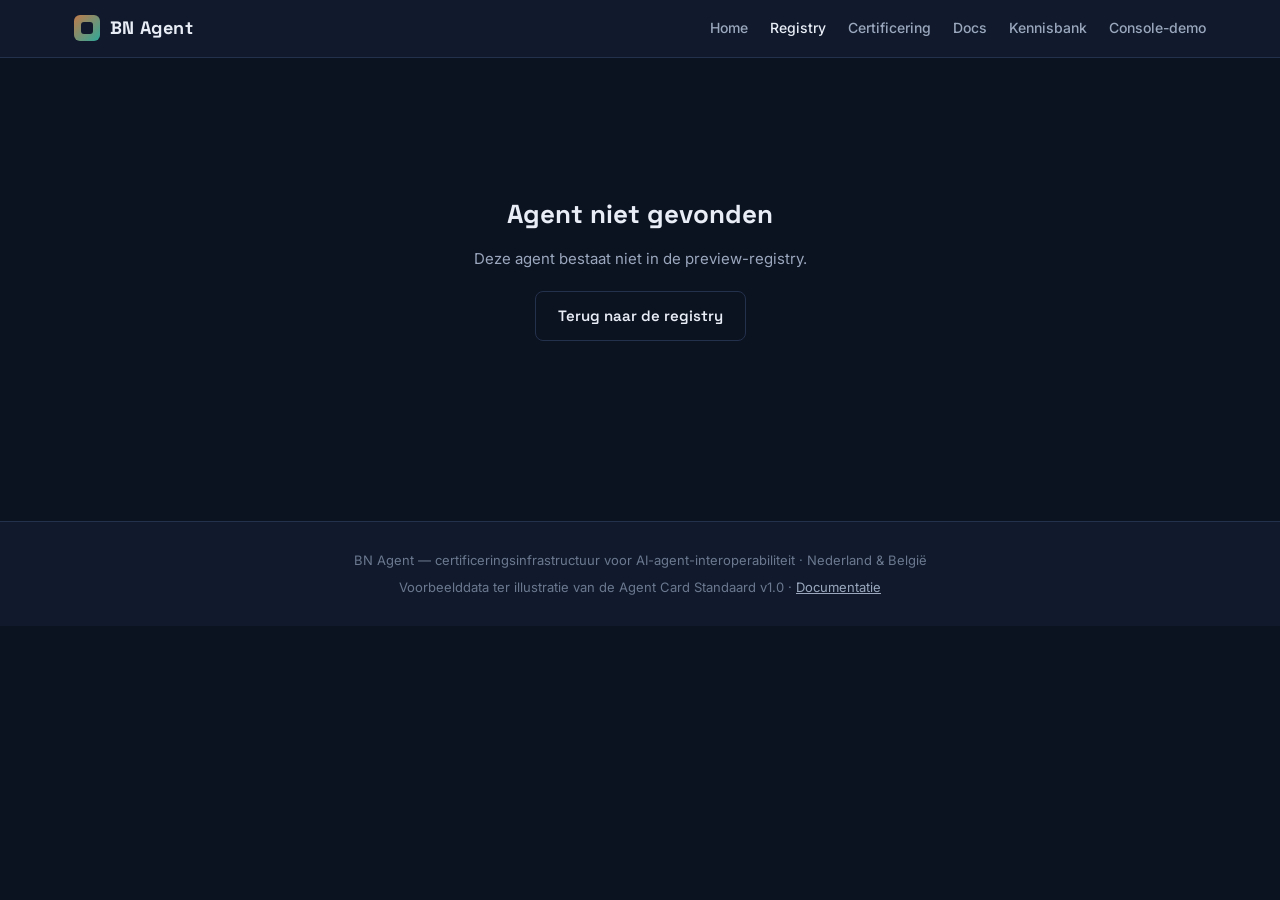
==== bn-agent-agent-detail.html @ 41b97585 "Initial commit: bn-agent-console site Co-Authored-By: Claude Sonnet 5 <noreply@anthropic.com>" ====
<!DOCTYPE html>
<html lang="nl">
<head>
<meta charset="UTF-8">
<meta name="viewport" content="width=device-width, initial-scale=1.0">
<title>Agent Card | BN Agent</title>
<meta name="description" content="Volledige Agent Card volgens de BN Agent Agent Card Standaard v1.0: identiteit, certificering, Boek VIII-scores, AVG-velden en escrow-voorwaarden.">
<link rel="icon" href="data:image/svg+xml,%3Csvg xmlns='http://www.w3.org/2000/svg' viewBox='0 0 32 32'%3E%3Crect width='32' height='32' rx='7' fill='%23c17a4a'/%3E%3Crect x='16' width='16' height='32' rx='7' fill='%232ea89a'/%3E%3Crect x='9' y='9' width='14' height='14' rx='3' fill='%230b1220'/%3E%3C/svg%3E">
<link rel="preconnect" href="https://fonts.googleapis.com">
<link rel="preconnect" href="https://fonts.gstatic.com" crossorigin>
<link href="https://fonts.googleapis.com/css2?family=Space+Grotesk:wght@500;600;700&family=Inter:wght@400;500;600&family=JetBrains+Mono:wght@400;500&display=swap" rel="stylesheet">
<link rel="stylesheet" href="assets/bn-tokens.css">
<style>
  .page { max-width: 1080px; margin: 0 auto; padding: 36px 24px 80px; }
  .crumb {
    font-family: var(--font-mono); font-size: 12px; color: var(--text-faint);
  }
  .crumb a { color: var(--text-dim); text-decoration: none; }
  .crumb a:hover { color: var(--text); }

  .card-header {
    margin-top: 22px; background: var(--ink-1); border: 1px solid var(--line);
    border-radius: 14px; overflow: hidden;
  }
  .card-jack {
    display: flex; align-items: center; gap: 10px;
    padding: 13px 22px; background: var(--ink-2); border-bottom: 1px solid var(--line);
    font-family: var(--font-mono); font-size: 12px; color: var(--text-faint);
  }
  .card-jack .jack-id { margin-left: auto; letter-spacing: 0.04em; }
  .card-header-body { padding: 26px 22px; display: flex; gap: 20px; flex-wrap: wrap; align-items: flex-start; }
  .card-header-body h1 { font-family: var(--font-display); font-size: clamp(24px, 3.4vw, 34px); font-weight: 700; line-height: 1.15; }
  .card-header-body .provider { color: var(--text-dim); margin-top: 6px; font-size: 15px; }
  .card-header-body .desc { color: var(--text-dim); margin-top: 14px; max-width: 640px; font-size: 14.5px; }
  .header-side { margin-left: auto; display: flex; flex-direction: column; gap: 10px; align-items: flex-end; }
  .tier-big {
    font-family: var(--font-mono); font-size: 15px; font-weight: 500;
    padding: 8px 16px; border-radius: 8px; border: 1px solid; letter-spacing: 0.05em;
  }
  .tier-meaning { font-size: 12.5px; color: var(--text-dim); text-align: right; }
  .badge-row { display: flex; flex-wrap: wrap; gap: 6px; margin-top: 14px; }

  .section-grid { display: grid; grid-template-columns: 1fr 1fr; gap: 18px; margin-top: 18px; }
  @media (max-width: 820px) { .section-grid { grid-template-columns: 1fr; } }
  .panel {
    background: var(--ink-1); border: 1px solid var(--line); border-radius: 12px; overflow: hidden;
  }
  .panel.full { grid-column: 1 / -1; }
  .panel-head {
    padding: 12px 18px; border-bottom: 1px solid var(--line); background: var(--ink-2);
    font-family: var(--font-mono); font-size: 11px; letter-spacing: 0.1em;
    text-transform: uppercase; color: var(--text-faint);
    display: flex; align-items: center; gap: 10px;
  }
  .panel-body { padding: 18px; }

  .kv { display: grid; grid-template-columns: minmax(140px, 38%) 1fr; gap: 0; }
  .kv > div { padding: 9px 0; border-bottom: 1px solid var(--line); font-size: 13.5px; }
  .kv > div:nth-last-child(-n+2) { border-bottom: none; }
  .kv .k { font-family: var(--font-mono); font-size: 11.5px; color: var(--text-faint); letter-spacing: 0.03em; padding-right: 12px; }
  .kv .v { color: var(--text); }
  .kv .v.dim { color: var(--text-dim); }

  table.risk { width: 100%; border-collapse: collapse; }
  table.risk th {
    font-family: var(--font-mono); font-size: 10px; letter-spacing: 0.1em;
    text-transform: uppercase; color: var(--text-faint); text-align: left;
    padding: 8px 0; border-bottom: 1px solid var(--line);
  }
  table.risk th.num, table.risk td.num { text-align: right; font-family: var(--font-mono); font-size: 12.5px; }
  table.risk td { padding: 9px 0; border-bottom: 1px solid var(--line); font-size: 13px; color: var(--text-dim); }
  table.risk td:first-child { color: var(--text); font-weight: 500; padding-right: 10px; }
  table.risk td .sub { display: block; font-size: 11.5px; color: var(--text-faint); font-weight: 400; margin-top: 2px; }
  table.risk tr.total td { border-bottom: none; font-weight: 600; color: var(--text); font-family: var(--font-display); }

  .score-block { margin-top: 16px; }
  .score-label {
    font-family: var(--font-mono); font-size: 10.5px; letter-spacing: 0.1em;
    text-transform: uppercase; color: var(--text-faint); margin-bottom: 6px;
    display: flex; justify-content: space-between;
  }
  .bar-track { height: 8px; border-radius: 4px; background: var(--ink-0); border: 1px solid var(--line); overflow: hidden; }
  .bar-fill { height: 100%; border-radius: 4px; }

  .metric-grid { display: grid; grid-template-columns: repeat(auto-fit, minmax(120px, 1fr)); gap: 10px; }
  .metric {
    background: var(--ink-2); border: 1px solid var(--line); border-radius: 8px; padding: 12px;
  }
  .metric .m-val { font-family: var(--font-display); font-size: 18px; font-weight: 700; color: var(--teal); }
  .metric .m-lbl { font-family: var(--font-mono); font-size: 9.5px; letter-spacing: 0.08em; text-transform: uppercase; color: var(--text-faint); margin-top: 3px; }

  .tier-derivation {
    background: var(--ink-2); border: 1px solid var(--line); border-radius: 10px;
    padding: 14px 16px; margin-top: 16px; font-size: 13.5px; color: var(--text-dim);
  }
  .tier-derivation strong { color: var(--text); }

  pre.json {
    background: var(--ink-0); border: 1px solid var(--line); border-radius: 10px;
    padding: 18px; overflow-x: auto; font-family: var(--font-mono);
    font-size: 12px; line-height: 1.6; color: var(--text-dim); max-height: 480px;
  }
  pre.json .str { color: var(--teal); }
  pre.json .key { color: var(--text); }
  pre.json .num-tok { color: var(--copper); }
  pre.json .bool { color: var(--amber); }

  .not-found { text-align: center; padding: 100px 24px; color: var(--text-dim); }
  .not-found h1 { font-family: var(--font-display); font-size: 26px; color: var(--text); margin-bottom: 12px; }
</style>
</head>
<body>

<header class="site-header">
  <div class="site-header-inner">
    <a class="brand" href="index.html"><span class="brand-mark"></span>BN Agent</a>
    <nav class="site-nav">
      <a href="index.html">Home</a>
      <a href="bn-agent-registry-preview.html" class="active">Registry</a>
      <a href="bn-agent-certificering.html">Certificering</a>
      <a href="bn-agent-docs.html">Docs</a>
      <a href="bn-agent-kennisbank.html">Kennisbank</a>
      <a href="bn-agent-console.html">Console-demo</a>
    </nav>
  </div>
</header>

<div class="page" id="page"></div>

<footer class="site-footer">
  <p>BN Agent &mdash; certificeringsinfrastructuur voor AI-agent-interoperabiliteit &middot; Nederland &amp; Belgi&euml;</p>
  <p style="margin-top:6px;">Voorbeelddata ter illustratie van de Agent Card Standaard v1.0 &middot; <a href="bn-agent-docs.html">Documentatie</a></p>
</footer>

<script src="assets/agents-data.js"></script>
<script>
const MODEL = window.BN_RISK_MODEL;
const page = document.getElementById("page");
const id = new URLSearchParams(window.location.search).get("id");
const agent = window.bnAgentById(id);

function jsonHighlight(obj) {
  const raw = JSON.stringify(obj, null, 2)
    .replace(/&/g, "&amp;").replace(/</g, "&lt;").replace(/>/g, "&gt;");
  return raw
    .replace(/"([^"]+)":/g, '<span class="key">"$1"</span>:')
    .replace(/: "([^"]*)"/g, ': <span class="str">"$1"</span>')
    .replace(/: (\d+\.?\d*)/g, ': <span class="num-tok">$1</span>')
    .replace(/: (true|false|null)/g, ': <span class="bool">$1</span>');
}

if (!agent) {
  page.innerHTML = `
    <div class="not-found">
      <h1>Agent niet gevonden</h1>
      <p>Deze agent bestaat niet in de preview-registry.</p>
      <p style="margin-top:20px;"><a class="btn btn-ghost" href="bn-agent-registry-preview.html">Terug naar de registry</a></p>
    </div>`;
} else {
  document.title = agent.name + " — Agent Card | BN Agent";
  const w = MODEL.weights;
  const rows = Object.keys(w).map(k => {
    const score = agent.riskBreakdown[k];
    const contrib = score * w[k];
    return { key: k, label: MODEL.labels[k], desc: MODEL.descriptions[k], weight: Math.round(w[k] * 100), score, contrib };
  });
  const totalContrib = rows.reduce((s, r) => s + r.contrib, 0);
  const riskClass = window.bnRiskClass(agent.riskFactor);
  const trustClass = window.bnTrustClass(agent.trustScore);
  const TIER_COLORS = { A: "var(--green)", B: "var(--teal)", C: "var(--amber)", D: "var(--red)" };
  const portClass = agent.distribution === "koop" ? "lit-koop" : "lit-lease";
  const certBadge = agent.certification.status === "gecertificeerd"
    ? `<span class="badge cert">CERT Boek ${agent.certification.books.join("+")}</span>`
    : `<span class="badge">${agent.certification.status.toUpperCase()}</span>`;

  const escrowBody = agent.escrow.role === "geen"
    ? `<p style="color:var(--text-dim);font-size:13.5px;">Deze agent neemt niet deel aan escrow-uitwisseling: geen aangeboden of afgenomen databronnen.</p>`
    : `<div class="kv">
        <div class="k">rol</div><div class="v">${agent.escrow.role}</div>
        ${agent.escrow.provides ? `<div class="k">biedt aan</div><div class="v mono" style="font-family:var(--font-mono);font-size:12.5px;">${agent.escrow.provides.join(", ")}</div>` : ""}
        ${agent.escrow.consumes ? `<div class="k">neemt af</div><div class="v mono" style="font-family:var(--font-mono);font-size:12.5px;">${agent.escrow.consumes.join(", ")}</div>` : ""}
        ${agent.escrow.minScoreRequired ? `<div class="k">min. score aanvragers</div><div class="v">&ge; ${agent.escrow.minScoreRequired}</div>` : ""}
      </div>`;

  page.innerHTML = `
    <div class="crumb"><a href="bn-agent-registry-preview.html">Registry</a> / agent-card / ${agent.agentId}</div>

    <div class="card-header">
      <div class="card-jack">
        <span class="jack-ports">
          <span class="jack-port ${portClass}"></span>
          <span class="jack-port ${agent.certification.status === "gecertificeerd" ? portClass : ""}"></span>
          <span class="jack-port"></span>
        </span>
        AGENT CARD v1.0
        <span class="jack-id">${agent.agentId}</span>
      </div>
      <div class="card-header-body">
        <div>
          <h1>${agent.name}</h1>
          <div class="provider">${agent.provider} &middot; ${agent.sector} &middot; versie ${agent.version}</div>
          <p class="desc">${agent.description}</p>
          <div class="badge-row">
            ${certBadge}
            ${agent.annexIII ? `<span class="badge annex">ANNEX III</span>` : ""}
            <span class="badge ${agent.distribution === "koop" ? "dist-koop" : "dist-lease"}">${agent.distribution.toUpperCase()}</span>
            ${agent.capabilities.map(c => `<span class="badge">${c}</span>`).join("")}
          </div>
        </div>
        <div class="header-side">
          <span class="tier-big tier-${agent.hireTier}">TIER ${agent.hireTier}</span>
          <span class="tier-meaning">${window.BN_TIER_MEANING[agent.hireTier]}</span>
        </div>
      </div>
    </div>

    <div class="section-grid">
      <div class="panel">
        <div class="panel-head">Identiteit &amp; versie</div>
        <div class="panel-body">
          <div class="kv">
            <div class="k">agent-id</div><div class="v" style="font-family:var(--font-mono);font-size:12.5px;">${agent.agentId}</div>
            <div class="k">aanbieder</div><div class="v">${agent.provider}</div>
            <div class="k">versie</div><div class="v">${agent.version} (${agent.releasedAt})</div>
            <div class="k">distributie</div><div class="v">${agent.distribution === "koop" ? "Koop" : "Lease"}</div>
            <div class="k">discovery-uri</div><div class="v dim" style="font-family:var(--font-mono);font-size:11.5px;word-break:break-all;">${agent.discoveryUri}</div>
          </div>
        </div>
      </div>

      <div class="panel">
        <div class="panel-head">Certificering</div>
        <div class="panel-body">
          <div class="kv">
            <div class="k">status</div><div class="v">${agent.certification.status}</div>
            <div class="k">boeken</div><div class="v">${agent.certification.books.length ? "Boek " + agent.certification.books.join(" + ") : "nog te bepalen"}</div>
            <div class="k">geldig t/m</div><div class="v">${agent.certification.validUntil || "—"}</div>
            <div class="k">annex iii</div><div class="v">${agent.annexIII ? "ja — hoogrisicoverplichtingen per december 2027" : "nee"}</div>
          </div>
        </div>
      </div>

      <div class="panel full">
        <div class="panel-head">Boek VIII — Risicofactor (statisch)</div>
        <div class="panel-body">
          <table class="risk">
            <thead><tr><th>Factor</th><th class="num">Gewicht</th><th class="num">Score</th><th class="num">Bijdrage</th></tr></thead>
            <tbody>
              ${rows.map(r => `
                <tr>
                  <td>${r.label}<span class="sub">${r.desc}</span></td>
                  <td class="num">${r.weight}%</td>
                  <td class="num">${r.score}</td>
                  <td class="num">${r.contrib.toLocaleString("nl-NL", { minimumFractionDigits: 1, maximumFractionDigits: 1 })}</td>
                </tr>`).join("")}
              <tr class="total"><td>Risicofactor</td><td></td><td></td><td class="num">${totalContrib.toLocaleString("nl-NL", { minimumFractionDigits: 1 })} / 100</td></tr>
            </tbody>
          </table>
          <div class="score-block">
            <div class="score-label"><span>Risicofactor</span><span>klasse: ${riskClass} — lager is beter</span></div>
            <div class="bar-track"><div class="bar-fill" style="width:${agent.riskFactor}%;background:${window.bnRiskColor(agent.riskFactor)}"></div></div>
          </div>
        </div>
      </div>

      <div class="panel full">
        <div class="panel-head">Boek VIII — Vertrouwensscore (dynamisch)</div>
        <div class="panel-body">
          <div class="metric-grid">
            <div class="metric"><div class="m-val">${agent.trustMetrics.audittrail}</div><div class="m-lbl">audittrail-volledig</div></div>
            <div class="metric"><div class="m-val">${agent.trustMetrics.incidents90d}</div><div class="m-lbl">incidenten (90 dgn)</div></div>
            <div class="metric"><div class="m-val">${agent.trustMetrics.sla}</div><div class="m-lbl">binnen sla</div></div>
            <div class="metric"><div class="m-val">${agent.trustMetrics.uptime}</div><div class="m-lbl">beschikbaarheid</div></div>
          </div>
          <div class="score-block">
            <div class="score-label"><span>Vertrouwensscore: ${agent.trustScore} / 100</span><span>klasse: ${trustClass} — hoger is beter</span></div>
            <div class="bar-track"><div class="bar-fill" style="width:${agent.trustScore}%;background:${TIER_COLORS[agent.hireTier]}"></div></div>
          </div>
          <div class="tier-derivation">
            De inhuurmatrix combineert risicoklasse <strong>${riskClass}</strong> met vertrouwensklasse <strong>${trustClass}</strong>
            &rarr; <strong>Tier ${agent.hireTier}: ${window.BN_TIER_MEANING[agent.hireTier]}</strong>.
            Machine-leesbaar, dus uw systemen kunnen hier automatisch op sturen.
          </div>
        </div>
      </div>

      <div class="panel">
        <div class="panel-head">AVG / gegevensbescherming</div>
        <div class="panel-body">
          <div class="kv">
            <div class="k">grondslag</div><div class="v">${agent.avg.grondslag}</div>
            <div class="k">dpia</div><div class="v">${agent.avg.dpia ? "uitgevoerd" : "niet vereist"}</div>
            <div class="k">bewaartermijn</div><div class="v dim">${agent.avg.bewaartermijn}</div>
            <div class="k">verwerkersovereenkomst</div><div class="v dim">${agent.avg.verwerkersovereenkomst}</div>
            <div class="k">doorgifte buiten eer</div><div class="v dim">${agent.avg.eerDoorgifte}</div>
          </div>
        </div>
      </div>

      <div class="panel">
        <div class="panel-head">Escrow</div>
        <div class="panel-body">${escrowBody}</div>
      </div>

      <div class="panel full">
        <div class="panel-head">
          Machine-leesbaar (JSON)
          <span style="margin-left:auto;"><button class="btn btn-ghost" id="dl-json" style="padding:6px 14px;font-size:13px;">Download agent-card.json</button></span>
        </div>
        <div class="panel-body">
          <pre class="json">${jsonHighlight(agent)}</pre>
        </div>
      </div>
    </div>`;

  document.getElementById("dl-json").addEventListener("click", () => {
    const blob = new Blob([JSON.stringify(agent, null, 2)], { type: "application/json" });
    const a = document.createElement("a");
    a.href = URL.createObjectURL(blob);
    a.download = agent.agentId.replace(/[:]/g, "-") + ".agent-card.json";
    a.click();
    URL.revokeObjectURL(a.href);
  });
}
</script>
</body>
</html>
---- assets/bn-tokens.css ----
/* BN Agent design tokens + shared chrome (header, footer, buttons, chips).
   Pages add their own section styles on top of this. */
:root {
  --ink-0: #0b1220;
  --ink-1: #101a2c;
  --ink-2: #16223a;
  --line: #24314d;
  --text: #e8edf6;
  --text-dim: #9aa7bd;
  --text-faint: #6b788f;
  --copper: #c17a4a;
  --copper-soft: rgba(193, 122, 74, 0.14);
  --teal: #2ea89a;
  --teal-soft: rgba(46, 168, 154, 0.14);
  --green: #4caf7d;
  --amber: #d9a441;
  --red: #c65b5b;
  --font-display: "Space Grotesk", sans-serif;
  --font-body: "Inter", sans-serif;
  --font-mono: "JetBrains Mono", monospace;
}
* { margin: 0; padding: 0; box-sizing: border-box; }
body {
  background: var(--ink-0);
  color: var(--text);
  font-family: var(--font-body);
  font-size: 15px;
  line-height: 1.6;
  min-height: 100vh;
}
a { color: inherit; }
.wrap { max-width: 1180px; margin: 0 auto; padding: 0 24px; }

/* ── Header ─────────────────────────────── */
.site-header {
  border-bottom: 1px solid var(--line);
  background: var(--ink-1);
  position: sticky; top: 0; z-index: 30;
}
.site-header-inner {
  max-width: 1180px; margin: 0 auto; padding: 14px 24px;
  display: flex; align-items: center; gap: 28px;
}
.brand {
  font-family: var(--font-display); font-weight: 700; font-size: 18px;
  letter-spacing: 0.02em; text-decoration: none; display: flex; align-items: center; gap: 10px;
}
.brand-mark {
  width: 26px; height: 26px; border-radius: 6px;
  background: linear-gradient(135deg, var(--copper), var(--teal));
  display: inline-block; position: relative;
}
.brand-mark::after {
  content: ""; position: absolute; inset: 7px;
  border-radius: 3px; background: var(--ink-1);
}
.site-nav { display: flex; gap: 22px; margin-left: auto; }
.site-nav a {
  text-decoration: none; color: var(--text-dim); font-size: 14px; font-weight: 500;
}
.site-nav a:hover, .site-nav a.active { color: var(--text); }
@media (max-width: 640px) { .site-nav { display: none; } }

/* ── Typography helpers ─────────────────── */
.kicker {
  font-family: var(--font-mono); font-size: 12px; letter-spacing: 0.14em;
  text-transform: uppercase; color: var(--teal); margin-bottom: 14px;
}

/* ── Buttons ────────────────────────────── */
.btn {
  display: inline-block; text-decoration: none; border-radius: 8px;
  font-family: var(--font-display); font-weight: 600; font-size: 15px;
  padding: 12px 22px; border: 1px solid transparent; cursor: pointer;
}
.btn-primary { background: var(--copper); color: #fff; }
.btn-primary:hover { background: #d18a58; }
.btn-ghost { border-color: var(--line); color: var(--text); background: transparent; }
.btn-ghost:hover { border-color: var(--teal); }

/* ── Tier chips & badges ────────────────── */
.tier-chip {
  font-family: var(--font-mono); font-weight: 500; font-size: 12px;
  padding: 4px 10px; border-radius: 6px; letter-spacing: 0.05em;
  border: 1px solid; white-space: nowrap;
}
.tier-A { color: var(--green); border-color: rgba(76,175,125,0.5); background: rgba(76,175,125,0.1); }
.tier-B { color: var(--teal); border-color: rgba(46,168,154,0.5); background: var(--teal-soft); }
.tier-C { color: var(--amber); border-color: rgba(217,164,65,0.5); background: rgba(217,164,65,0.1); }
.tier-D { color: var(--red); border-color: rgba(198,91,91,0.5); background: rgba(198,91,91,0.1); }
.badge {
  font-family: var(--font-mono); font-size: 11px; padding: 3px 8px;
  border-radius: 5px; border: 1px solid var(--line);
  color: var(--text-dim); background: var(--ink-2); letter-spacing: 0.03em;
}
.badge.cert { color: var(--teal); border-color: rgba(46,168,154,0.4); }
.badge.annex { color: var(--amber); border-color: rgba(217,164,65,0.4); }
.badge.dist-koop { color: var(--copper); border-color: rgba(193,122,74,0.4); }
.badge.dist-lease { color: var(--teal); border-color: rgba(46,168,154,0.4); }

/* ── Patch-panel jacks ──────────────────── */
.jack-ports { display: flex; gap: 5px; }
.jack-port {
  width: 9px; height: 9px; border-radius: 50%;
  border: 1.5px solid var(--line); background: var(--ink-0);
}
.jack-port.lit-koop { border-color: var(--copper); background: var(--copper); box-shadow: 0 0 6px rgba(193,122,74,0.6); }
.jack-port.lit-lease { border-color: var(--teal); background: var(--teal); box-shadow: 0 0 6px rgba(46,168,154,0.6); }

/* ── Footer ─────────────────────────────── */
.site-footer {
  border-top: 1px solid var(--line); background: var(--ink-1);
  padding: 28px 24px; text-align: center;
  color: var(--text-faint); font-size: 13px;
}
.site-footer a { color: var(--text-dim); }
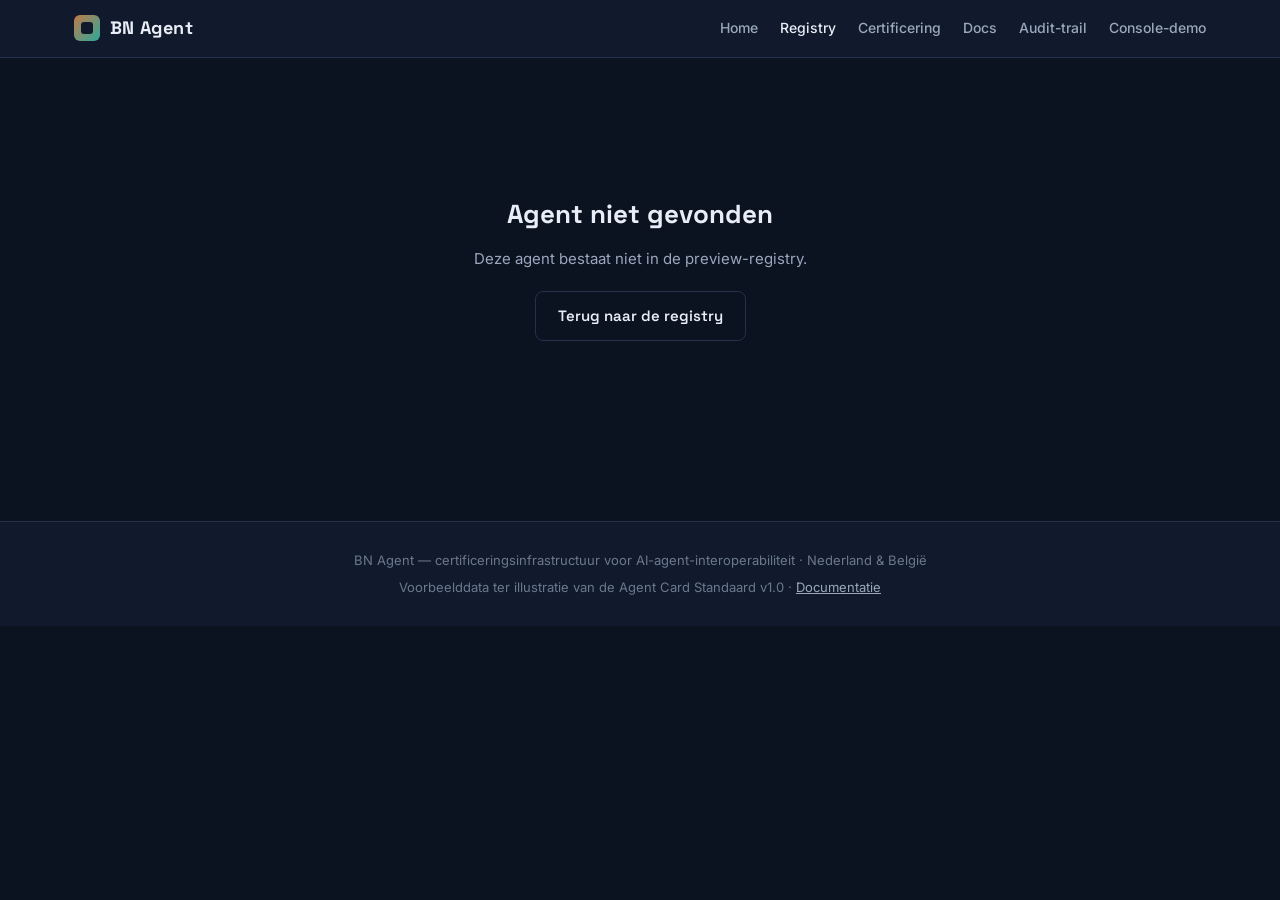
==== commit a19e46d2: "Agent Card v1.1, WORM-audittrail en publieke certificaatcheck (plan 10/7) - Agent Card Standaard v1." ====
--- a/bn-agent-agent-detail.html
+++ b/bn-agent-agent-detail.html
@@ -4,7 +4,7 @@
 <meta charset="UTF-8">
 <meta name="viewport" content="width=device-width, initial-scale=1.0">
 <title>Agent Card | BN Agent</title>
-<meta name="description" content="Volledige Agent Card volgens de BN Agent Agent Card Standaard v1.0: identiteit, certificering, Boek VIII-scores, AVG-velden en escrow-voorwaarden.">
+<meta name="description" content="Volledige Agent Card volgens de BN Agent Agent Card Standaard v1.1: identiteit, risico-barometer, functionele specificaties, architectuur, guardrails, compliance, integriteit, Boek VIII-scores, AVG-velden en escrow-voorwaarden.">
 <link rel="icon" href="data:image/svg+xml,%3Csvg xmlns='http://www.w3.org/2000/svg' viewBox='0 0 32 32'%3E%3Crect width='32' height='32' rx='7' fill='%23c17a4a'/%3E%3Crect x='16' width='16' height='32' rx='7' fill='%232ea89a'/%3E%3Crect x='9' y='9' width='14' height='14' rx='3' fill='%230b1220'/%3E%3C/svg%3E">
 <link rel="preconnect" href="https://fonts.googleapis.com">
 <link rel="preconnect" href="https://fonts.gstatic.com" crossorigin>
@@ -107,6 +107,42 @@
 
   .not-found { text-align: center; padding: 100px 24px; color: var(--text-dim); }
   .not-found h1 { font-family: var(--font-display); font-size: 26px; color: var(--text); margin-bottom: 12px; }
+
+  /* ── Risico-barometer (1-5) ─────────────── */
+  .barometer { display: flex; gap: 4px; align-items: center; }
+  .barometer .seg {
+    width: 26px; height: 10px; border-radius: 3px;
+    background: var(--ink-2); border: 1px solid var(--line);
+  }
+  .barometer .seg.lit-1, .barometer .seg.lit-2 { background: var(--green); border-color: var(--green); }
+  .barometer .seg.lit-3 { background: var(--teal); border-color: var(--teal); }
+  .barometer .seg.lit-4 { background: var(--amber); border-color: var(--amber); }
+  .barometer .seg.lit-5 { background: var(--red); border-color: var(--red); }
+  .barometer-label { font-size: 12px; color: var(--text-dim); text-align: right; max-width: 240px; }
+
+  .list-plain { list-style: none; }
+  .list-plain li {
+    padding: 7px 0; border-bottom: 1px solid var(--line);
+    font-size: 13.5px; color: var(--text); display: flex; gap: 8px;
+  }
+  .list-plain li:last-child { border-bottom: none; }
+  .list-plain li::before { content: "→"; color: var(--teal); font-family: var(--font-mono); }
+  .hitl-note {
+    margin-top: 14px; padding: 12px 14px; border-radius: 8px;
+    background: rgba(217, 164, 65, 0.08); border: 1px solid rgba(217, 164, 65, 0.35);
+    font-size: 13px; color: var(--text-dim);
+  }
+  .hitl-note strong { color: var(--amber); font-family: var(--font-mono); font-size: 11px; letter-spacing: 0.08em; display: block; margin-bottom: 4px; }
+
+  .hash {
+    font-family: var(--font-mono); font-size: 11px; word-break: break-all;
+    color: var(--text-dim); background: var(--ink-0); border: 1px solid var(--line);
+    border-radius: 6px; padding: 8px 10px; display: block; margin-top: 4px;
+  }
+  .integrity-status { font-family: var(--font-mono); font-size: 12px; padding: 4px 10px; border-radius: 6px; border: 1px solid; }
+  .integrity-status.geldig { color: var(--green); border-color: rgba(76,175,125,0.5); background: rgba(76,175,125,0.1); }
+  .integrity-status.pending { color: var(--amber); border-color: rgba(217,164,65,0.5); background: rgba(217,164,65,0.1); }
+  .integrity-status.broken { color: var(--red); border-color: rgba(198,91,91,0.5); background: rgba(198,91,91,0.1); }
 </style>
 </head>
 <body>
@@ -119,7 +155,7 @@
       <a href="bn-agent-registry-preview.html" class="active">Registry</a>
       <a href="bn-agent-certificering.html">Certificering</a>
       <a href="bn-agent-docs.html">Docs</a>
-      <a href="bn-agent-kennisbank.html">Kennisbank</a>
+      <a href="bn-agent-audit-trail.html">Audit-trail</a>
       <a href="bn-agent-console.html">Console-demo</a>
     </nav>
   </div>
@@ -192,7 +228,7 @@
           <span class="jack-port ${agent.certification.status === "gecertificeerd" ? portClass : ""}"></span>
           <span class="jack-port"></span>
         </span>
-        AGENT CARD v1.0
+        AGENT CARD v1.1
         <span class="jack-id">${agent.agentId}</span>
       </div>
       <div class="card-header-body">
@@ -210,6 +246,10 @@
         <div class="header-side">
           <span class="tier-big tier-${agent.hireTier}">TIER ${agent.hireTier}</span>
           <span class="tier-meaning">${window.BN_TIER_MEANING[agent.hireTier]}</span>
+          <div class="barometer" title="Risico-barometer ${agent.riskLevel} van 5">
+            ${[1,2,3,4,5].map(n => `<span class="seg ${n <= agent.riskLevel ? "lit-" + agent.riskLevel : ""}"></span>`).join("")}
+          </div>
+          <span class="barometer-label">Risiconiveau ${agent.riskLevel}/5 — ${window.BN_RISK_LEVEL_LABELS[agent.riskLevel]}</span>
         </div>
       </div>
     </div>
@@ -236,6 +276,84 @@
             <div class="k">boeken</div><div class="v">${agent.certification.books.length ? "Boek " + agent.certification.books.join(" + ") : "nog te bepalen"}</div>
             <div class="k">geldig t/m</div><div class="v">${agent.certification.validUntil || "—"}</div>
             <div class="k">annex iii</div><div class="v">${agent.annexIII ? "ja — hoogrisicoverplichtingen per december 2027" : "nee"}</div>
+          </div>
+        </div>
+      </div>
+
+      <div class="panel">
+        <div class="panel-head">1 &middot; Functionele specificaties — de 'wat'</div>
+        <div class="panel-body">
+          <p style="font-size:13.5px;color:var(--text);margin-bottom:12px;">${agent.functional.intent}</p>
+          <div class="kv">
+            <div class="k">inputvereisten</div><div class="v dim">${agent.functional.inputs.join(" &middot; ")}</div>
+            <div class="k">outputformaat</div><div class="v dim">${agent.functional.outputs.join(" &middot; ")}</div>
+          </div>
+          <div class="hitl-note">
+            <strong>HITL-TRIGGER</strong>
+            ${agent.functional.hitlTrigger}
+          </div>
+        </div>
+      </div>
+
+      <div class="panel">
+        <div class="panel-head">2 &middot; Technische &amp; AI-architectuur — de 'hoe'</div>
+        <div class="panel-body">
+          <div class="kv">
+            <div class="k">onderliggend model</div><div class="v dim">${agent.architecture.baseModel}</div>
+            <div class="k">infrastructuur</div><div class="v dim">${agent.architecture.infrastructure}</div>
+            <div class="k">hostingmodel</div><div class="v">${agent.architecture.hosting === "hosted" ? "Optie A — Hosted by BN Agent (geïsoleerde cloud)" : "Optie B — Bring Your Own Cloud (BYOC)"}</div>
+            <div class="k">koppelingen</div><div class="v dim">${agent.architecture.connectors.join(" &middot; ")}</div>
+          </div>
+        </div>
+      </div>
+
+      <div class="panel">
+        <div class="panel-head">3 &middot; Privacy &amp; security guardrails — de 'veiligheid'</div>
+        <div class="panel-body">
+          <div class="kv">
+            <div class="k">datalokalisatie</div><div class="v">${agent.guardrails.dataResidency}</div>
+            <div class="k">zero-data-retention</div><div class="v">${agent.guardrails.zeroDataRetention ? "ja — afgedwongen richting modelprovider" : "nee"}</div>
+            <div class="k">retentiebeleid</div><div class="v dim">${agent.guardrails.retention}</div>
+            <div class="k">pii-masking</div><div class="v dim" style="font-family:var(--font-mono);font-size:11.5px;">${agent.guardrails.piiMasking.length ? agent.guardrails.piiMasking.join(", ") : "n.v.t. — geen persoonsgegevens"}</div>
+          </div>
+        </div>
+      </div>
+
+      <div class="panel">
+        <div class="panel-head">4 &middot; Compliance &amp; certificering — de 'Wft/AFM-check'</div>
+        <div class="panel-body">
+          <div class="kv">
+            <div class="k">eu ai act-klasse</div><div class="v">${agent.complianceCheck.euAiActClass}</div>
+            <div class="k">dora-getest</div><div class="v">${agent.complianceCheck.dora.tested ? "ja — laatste pentest " + agent.complianceCheck.dora.lastPentest : "nee — toetsing loopt"}</div>
+            <div class="k">dora-status</div><div class="v dim">${agent.complianceCheck.dora.incidentStatus}</div>
+            <div class="k">uitlegbaarheid</div><div class="v dim">${agent.complianceCheck.explainability}</div>
+          </div>
+        </div>
+      </div>
+
+      <div class="panel full">
+        <div class="panel-head">
+          Integriteit &amp; ondertekening
+          <span style="margin-left:auto;"><span class="integrity-status ${agent.integrity.status === "geldig" ? "geldig" : agent.integrity.status === "in validatie" ? "pending" : "broken"}">${agent.integrity.status.toUpperCase()}</span></span>
+        </div>
+        <div class="panel-body">
+          <div class="section-grid" style="margin-top:0;">
+            <div>
+              <div class="kv" style="margin-bottom:12px;">
+                <div class="k">ondertekend op</div><div class="v dim">${agent.integrity.signedAt || "— nog niet ondertekend"}</div>
+                <div class="k">publieke check</div><div class="v"><a href="${agent.integrity.checkUrl}" style="color:var(--teal);">be-an-agent.nl/check/${agent.agentId.split(":").pop()}</a></div>
+              </div>
+              <p style="font-size:12.5px;color:var(--text-dim);">
+                Wijzigt de aanbieder ook maar &eacute;&eacute;n regel code, dan breekt de code-hash, wordt deze
+                Agent Card direct ongeldig en wordt de agent bevroren tot hervalidatie.
+              </p>
+            </div>
+            <div>
+              <div style="font-family:var(--font-mono);font-size:10.5px;letter-spacing:.08em;text-transform:uppercase;color:var(--text-faint);">code_hash (SHA-256)</div>
+              <span class="hash">${agent.integrity.codeHash}</span>
+              <div style="font-family:var(--font-mono);font-size:10.5px;letter-spacing:.08em;text-transform:uppercase;color:var(--text-faint);margin-top:10px;">card_hash (SHA-256)</div>
+              <span class="hash">${agent.integrity.cardHash || "— wordt gegenereerd bij certificering"}</span>
+            </div>
           </div>
         </div>
       </div>
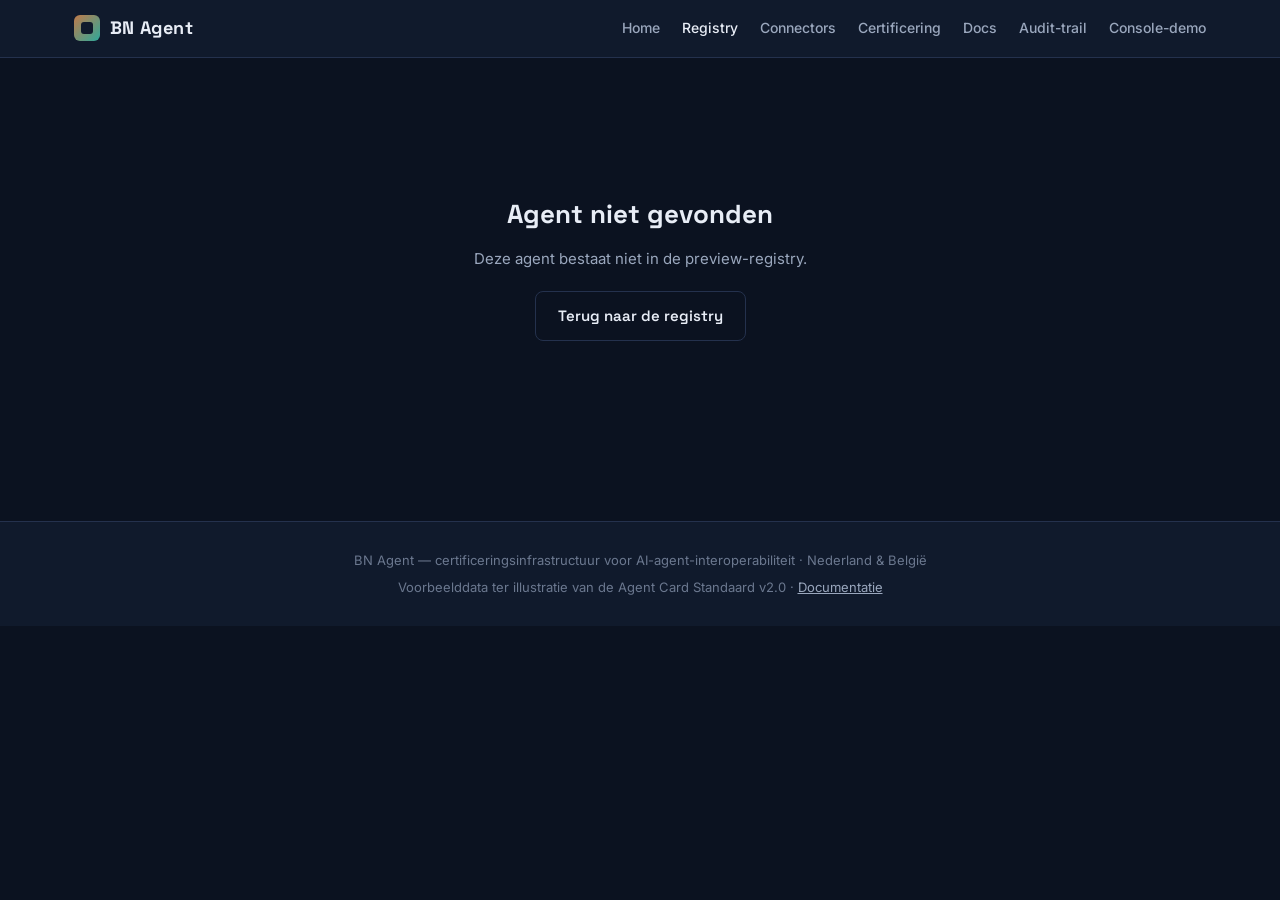
==== commit de438c30: "Connectorcatalogus, detailpaneel, console-view en Connectors API - bn-agent-connectors.html: doorzoe" ====
--- a/bn-agent-agent-detail.html
+++ b/bn-agent-agent-detail.html
@@ -4,7 +4,7 @@
 <meta charset="UTF-8">
 <meta name="viewport" content="width=device-width, initial-scale=1.0">
 <title>Agent Card | BN Agent</title>
-<meta name="description" content="Volledige Agent Card volgens de BN Agent Agent Card Standaard v1.1: identiteit, risico-barometer, functionele specificaties, architectuur, guardrails, compliance, integriteit, Boek VIII-scores, AVG-velden en escrow-voorwaarden.">
+<meta name="description" content="Volledige Agent Card volgens de BN Agent Agent Card Standaard v2.0: identiteit, risico-barometer, functionele specificaties, architectuur, guardrails, compliance, connectors, integriteit, Boek VIII-scores, AVG-velden en escrow-voorwaarden.">
 <link rel="icon" href="data:image/svg+xml,%3Csvg xmlns='http://www.w3.org/2000/svg' viewBox='0 0 32 32'%3E%3Crect width='32' height='32' rx='7' fill='%23c17a4a'/%3E%3Crect x='16' width='16' height='32' rx='7' fill='%232ea89a'/%3E%3Crect x='9' y='9' width='14' height='14' rx='3' fill='%230b1220'/%3E%3C/svg%3E">
 <link rel="preconnect" href="https://fonts.googleapis.com">
 <link rel="preconnect" href="https://fonts.gstatic.com" crossorigin>
@@ -153,6 +153,7 @@
     <nav class="site-nav">
       <a href="index.html">Home</a>
       <a href="bn-agent-registry-preview.html" class="active">Registry</a>
+      <a href="bn-agent-connectors.html">Connectors</a>
       <a href="bn-agent-certificering.html">Certificering</a>
       <a href="bn-agent-docs.html">Docs</a>
       <a href="bn-agent-audit-trail.html">Audit-trail</a>
@@ -165,10 +166,11 @@
 
 <footer class="site-footer">
   <p>BN Agent &mdash; certificeringsinfrastructuur voor AI-agent-interoperabiliteit &middot; Nederland &amp; Belgi&euml;</p>
-  <p style="margin-top:6px;">Voorbeelddata ter illustratie van de Agent Card Standaard v1.0 &middot; <a href="bn-agent-docs.html">Documentatie</a></p>
+  <p style="margin-top:6px;">Voorbeelddata ter illustratie van de Agent Card Standaard v2.0 &middot; <a href="bn-agent-docs.html">Documentatie</a></p>
 </footer>
 
 <script src="assets/agents-data.js"></script>
+<script src="assets/connectors-data.js"></script>
 <script>
 const MODEL = window.BN_RISK_MODEL;
 const page = document.getElementById("page");
@@ -209,6 +211,33 @@
     ? `<span class="badge cert">CERT Boek ${agent.certification.books.join("+")}</span>`
     : `<span class="badge">${agent.certification.status.toUpperCase()}</span>`;
 
+  // v2.0: gecertificeerde systeemconnectors (assets/connectors-data.js) via connectorIds.
+  const linkedConnectors = (agent.connectorIds || [])
+    .map(cid => window.bnConnectorById(cid))
+    .filter(Boolean);
+  const maxContribution = linkedConnectors.length
+    ? Math.max(...linkedConnectors.map(c => c.riskContribution))
+    : null;
+  const connectorsBody = linkedConnectors.length
+    ? `<ul class="list-plain">
+        ${linkedConnectors.map(c => `
+          <li style="align-items:baseline;flex-wrap:wrap;">
+            <span style="flex:1;min-width:200px;">
+              <a href="bn-agent-connectors.html" style="color:var(--text);text-decoration:none;border-bottom:1px dotted var(--text-faint);">${c.name}</a>
+              <span style="display:block;font-family:var(--font-mono);font-size:10.5px;color:var(--text-faint);margin-top:2px;">${c.connectorId}</span>
+            </span>
+            <span class="badge">${window.BN_CONNECTOR_AUTH_LABELS[c.authType] || c.authType}</span>
+            <span class="badge">${c.dataResidency}</span>
+            <span class="badge" style="color:${c.riskContribution > 55 ? "var(--amber)" : "var(--teal)"};">risicobijdrage ${c.riskContribution}</span>
+          </li>`).join("")}
+      </ul>
+      <p style="font-size:12.5px;color:var(--text-dim);margin-top:12px;">
+        De hoogste risicobijdrage (${maxContribution}) telt als ondergrens voor de
+        koppelingsfactor in de Boek VIII-score: deze agent scoort ${agent.riskBreakdown.links}
+        op &lsquo;Koppelingen&rsquo;. <a href="bn-agent-connectors.html" style="color:var(--teal);">Naar de connectorcatalogus &rarr;</a>
+      </p>`
+    : `<p style="color:var(--text-dim);font-size:13.5px;">Deze agent gebruikt geen gecertificeerde systeemconnectors: verwerking gebeurt uitsluitend op aangeleverde documenten of interne data.</p>`;
+
   const escrowBody = agent.escrow.role === "geen"
     ? `<p style="color:var(--text-dim);font-size:13.5px;">Deze agent neemt niet deel aan escrow-uitwisseling: geen aangeboden of afgenomen databronnen.</p>`
     : `<div class="kv">
@@ -228,7 +257,7 @@
           <span class="jack-port ${agent.certification.status === "gecertificeerd" ? portClass : ""}"></span>
           <span class="jack-port"></span>
         </span>
-        AGENT CARD v1.1
+        AGENT CARD v2.0
         <span class="jack-id">${agent.agentId}</span>
       </div>
       <div class="card-header-body">
@@ -329,6 +358,11 @@
             <div class="k">uitlegbaarheid</div><div class="v dim">${agent.complianceCheck.explainability}</div>
           </div>
         </div>
+      </div>
+
+      <div class="panel full">
+        <div class="panel-head">Connectors — gecertificeerde systeemkoppelingen</div>
+        <div class="panel-body">${connectorsBody}</div>
       </div>
 
       <div class="panel full">
